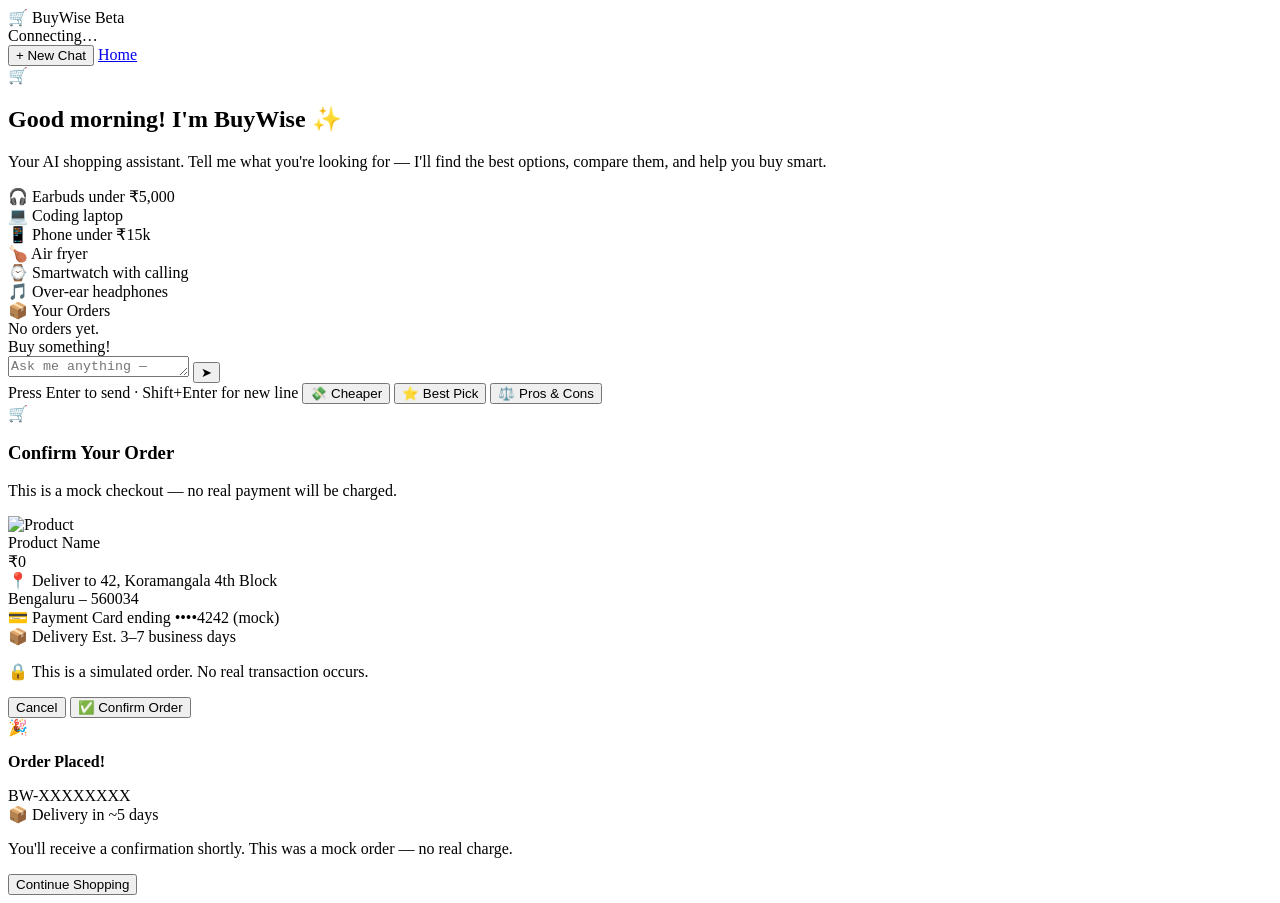
==== frontend/chat.html @ f85feacd "Initial Commit" ====
<!DOCTYPE html>
<html lang="en">
<head>
  <meta charset="UTF-8">
  <meta name="viewport" content="width=device-width, initial-scale=1.0">
  <title>BuyWise Chat — AI Shopping Agent</title>
  <meta name="description" content="Chat with BuyWise to find, compare, and buy the best products.">
  <link rel="icon" href="data:image/svg+xml,<svg xmlns='http://www.w3.org/2000/svg' viewBox='0 0 100 100'><text y='.9em' font-size='90'>🛒</text></svg>">

  <!-- Stylesheets -->
  <link rel="stylesheet" href="/static/css/root.css">
  <link rel="stylesheet" href="/static/css/chat.css">
  <link rel="stylesheet" href="/static/css/cards.css">
  <link rel="stylesheet" href="/static/css/modal.css">
</head>
<body>
<div class="chat-page">

  <!-- ─── Header ─────────────────────────────────────────────────────────── -->
  <header class="chat-header">
    <div class="chat-header-logo">
      <span class="icon">🛒</span>
      BuyWise
      <span class="logo-tag">Beta</span>
    </div>
    <div class="chat-header-actions">
      <div class="status-pill" id="status-pill">
        <div class="dot"></div>
        Connecting…
      </div>
      <button class="btn btn-ghost btn-sm" id="new-chat-btn">+ New Chat</button>
      <a href="/" class="btn btn-ghost btn-sm" id="home-btn">Home</a>
    </div>
  </header>

  <!-- ─── Body ───────────────────────────────────────────────────────────── -->
  <div class="chat-body">

    <!-- Messages column -->
    <main class="messages-area" id="messages-area">

      <!-- Welcome screen (shown before first message) -->
      <div class="welcome-screen" id="welcome-screen">
        <div class="hero-icon">🛒</div>
        <h2 id="welcome-greeting">Good morning! I'm BuyWise ✨</h2>
        <p>Your AI shopping assistant. Tell me what you're looking for — I'll find the best options, compare them, and help you buy smart.</p>

        <div class="suggestion-chips">
          <div class="chip" data-query="Best wireless earbuds under ₹5000" id="chip-1">
            🎧 Earbuds under ₹5,000
          </div>
          <div class="chip" data-query="Budget laptop for coding under ₹45000" id="chip-2">
            💻 Coding laptop
          </div>
          <div class="chip" data-query="Good smartphone under ₹15000" id="chip-3">
            📱 Phone under ₹15k
          </div>
          <div class="chip" data-query="Air fryer for a family of 3" id="chip-4">
            🍗 Air fryer
          </div>
          <div class="chip" data-query="Smartwatch with Bluetooth calling under ₹3000" id="chip-5">
            ⌚ Smartwatch with calling
          </div>
          <div class="chip" data-query="Best over-ear headphones under ₹3000" id="chip-6">
            🎵 Over-ear headphones
          </div>
        </div>
      </div>

    </main>

    <!-- Sidebar: Order History -->
    <aside class="chat-sidebar" id="chat-sidebar">
      <div class="sidebar-header">📦 Your Orders</div>
      <div class="sidebar-content" id="orders-sidebar-list">
        <div class="empty-state" id="sidebar-empty">
          No orders yet.<br>Buy something!
        </div>
      </div>
    </aside>

  </div><!-- /.chat-body -->

  <!-- ─── Compare bar (floating) ─────────────────────────────────────────── -->
  <div id="compare-bar" style="
    display: none;
    position: fixed;
    bottom: 90px;
    left: 50%;
    transform: translateX(-50%);
    z-index: 200;
    background: var(--clr-surface-2);
    border: 1px solid var(--clr-primary);
    border-radius: var(--radius-full);
    padding: 10px 16px;
    display: none;
    align-items: center;
    gap: var(--space-md);
    box-shadow: 0 8px 32px rgba(0,0,0,0.4), 0 0 20px var(--clr-primary-glow);
    backdrop-filter: var(--glass-blur);
    font-size: var(--text-sm);
    white-space: nowrap;
  ">
    <span style="color:var(--clr-text-muted)">⊞</span>
    <span id="compare-bar-label" style="color:var(--clr-text);font-weight:500">Select 2 products to compare</span>
    <button class="btn btn-primary btn-sm" id="compare-trigger-btn">Compare Now</button>
  </div>

  <!-- ─── Input Area ──────────────────────────────────────────────────────── -->
  <footer class="input-area">
    <div class="input-wrapper">
      <textarea
        id="chat-input"
        placeholder="Ask me anything — e.g. 'Find me earbuds under ₹3000 with good bass'"
        rows="1"
        aria-label="Chat input"
      ></textarea>
      <button id="send-btn" aria-label="Send message">➤</button>
    </div>
    <div class="input-extras">
      <span class="input-hint">Press Enter to send · Shift+Enter for new line</span>
      <button class="quick-chip" data-query="Find cheaper options" id="qchip-cheaper">💸 Cheaper</button>
      <button class="quick-chip" data-query="Show me the best value pick" id="qchip-best">⭐ Best Pick</button>
      <button class="quick-chip" data-query="What are the pros and cons?" id="qchip-pros">⚖️ Pros &amp; Cons</button>
    </div>
  </footer>

</div><!-- /.chat-page -->


<!-- ─── Order Confirmation Modal ─────────────────────────────────────────── -->
<div class="modal-overlay hidden" id="order-modal-overlay" role="dialog" aria-modal="true" aria-labelledby="modal-title">
  <div class="modal" style="position:relative;">

    <div class="modal-confirm-header">
      <div class="modal-confirm-icon">🛒</div>
      <h3 id="modal-title">Confirm Your Order</h3>
      <p>This is a mock checkout — no real payment will be charged.</p>
    </div>

    <div class="modal-product-row">
      <img class="modal-product-img" id="modal-product-img" src="" alt="Product">
      <div class="modal-product-info">
        <div class="name" id="modal-product-name">Product Name</div>
        <div class="price" id="modal-product-price">₹0</div>
      </div>
    </div>

    <div class="modal-details">
      <div class="detail-row">
        <span class="label">📍 Deliver to</span>
        <span class="value address">42, Koramangala 4th Block<br>Bengaluru – 560034</span>
      </div>
      <div class="detail-row">
        <span class="label">💳 Payment</span>
        <span class="value">Card ending ••••4242 (mock)</span>
      </div>
      <div class="detail-row">
        <span class="label">📦 Delivery</span>
        <span class="value">Est. 3–7 business days</span>
      </div>
    </div>

    <p class="modal-disclaimer">🔒 This is a simulated order. No real transaction occurs.</p>

    <div class="modal-actions">
      <button class="btn btn-ghost" id="order-modal-cancel">Cancel</button>
      <button class="btn btn-success" id="order-modal-confirm">✅ Confirm Order</button>
    </div>

  </div>
</div>

<!-- ─── Order Success Modal ───────────────────────────────────────────────── -->
<div class="modal-overlay hidden" id="order-success-overlay" role="dialog" aria-modal="true">
  <div class="modal" style="position:relative;">
    <div class="order-success-body">
      <div class="success-icon-ring">🎉</div>
      <h3 style="font-size: var(--text-xl);">Order Placed!</h3>
      <p id="success-product-name" style="font-size:var(--text-base);color:var(--clr-text);font-weight:600;"></p>
      <div class="order-ref-code" id="success-order-ref">BW-XXXXXXXX</div>
      <div class="delivery-badge">
        <span class="icon">📦</span>
        <span id="success-delivery">Delivery in ~5 days</span>
      </div>
      <p style="font-size:var(--text-sm);">You'll receive a confirmation shortly. This was a mock order — no real charge.</p>
      <button class="btn btn-primary" id="order-success-close">Continue Shopping</button>
    </div>
  </div>
</div>

<!-- ─── Scripts ───────────────────────────────────────────────────────────── -->
<script src="/static/js/api.js"></script>
<script src="/static/js/session.js"></script>
<script src="/static/js/search.js"></script>
<script src="/static/js/order.js"></script>
<script src="/static/js/chat.js"></script>
<script src="/static/js/agent.js"></script>

</body>
</html>
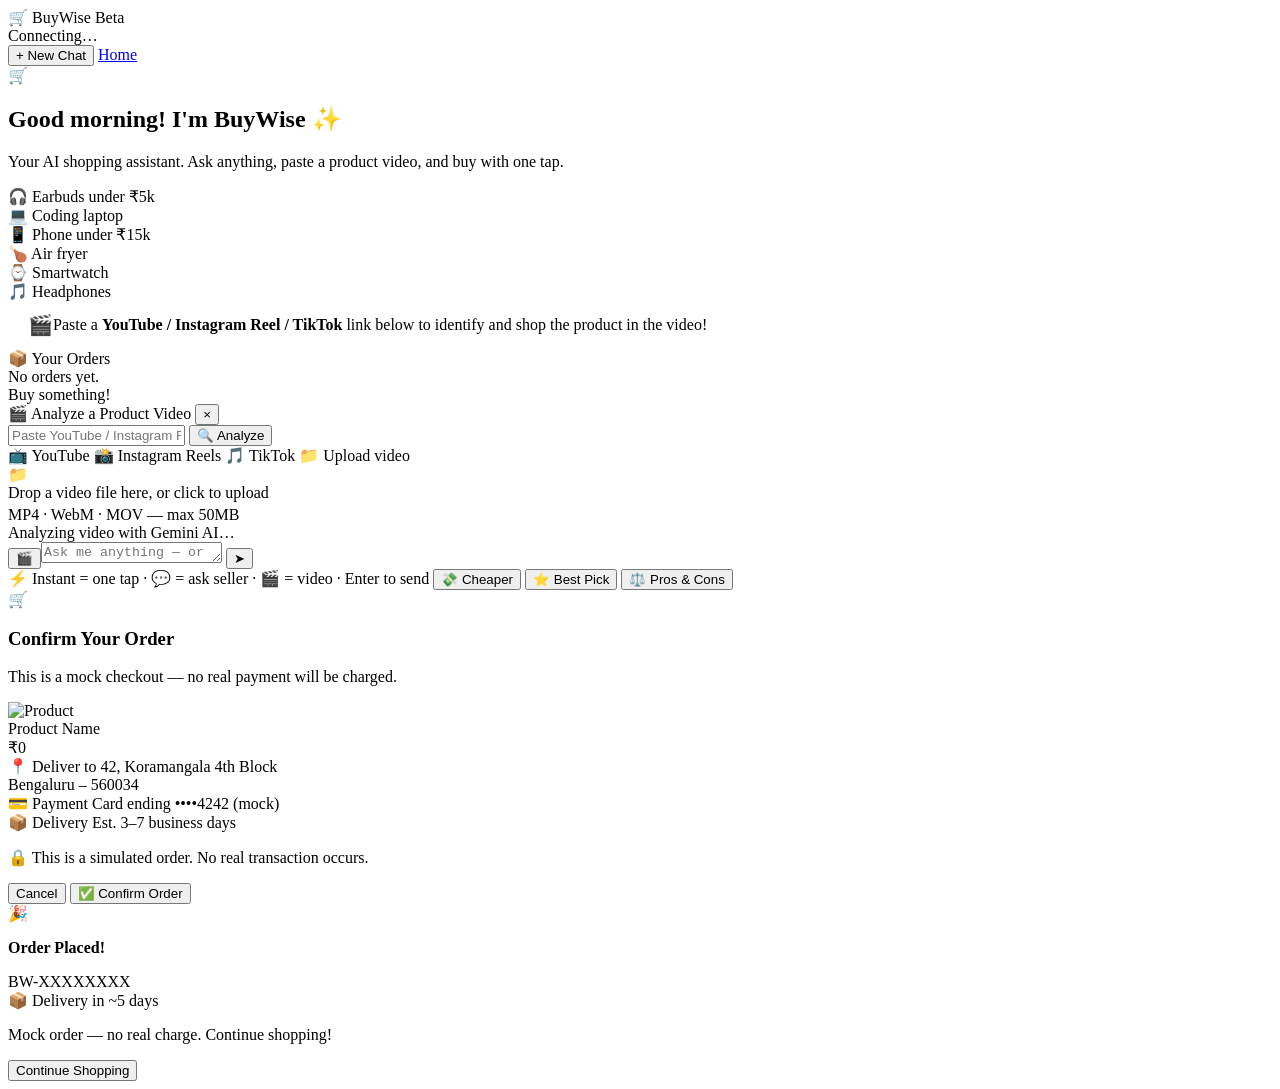
==== commit 70522eb1: "Adding Features" ====
--- a/frontend/chat.html
+++ b/frontend/chat.html
@@ -7,11 +7,11 @@
   <meta name="description" content="Chat with BuyWise to find, compare, and buy the best products.">
   <link rel="icon" href="data:image/svg+xml,<svg xmlns='http://www.w3.org/2000/svg' viewBox='0 0 100 100'><text y='.9em' font-size='90'>🛒</text></svg>">
 
-  <!-- Stylesheets -->
   <link rel="stylesheet" href="/static/css/root.css">
   <link rel="stylesheet" href="/static/css/chat.css">
   <link rel="stylesheet" href="/static/css/cards.css">
   <link rel="stylesheet" href="/static/css/modal.css">
+  <link rel="stylesheet" href="/static/css/video.css">
 </head>
 <body>
 <div class="chat-page">
@@ -25,8 +25,7 @@
     </div>
     <div class="chat-header-actions">
       <div class="status-pill" id="status-pill">
-        <div class="dot"></div>
-        Connecting…
+        <div class="dot"></div>Connecting…
       </div>
       <button class="btn btn-ghost btn-sm" id="new-chat-btn">+ New Chat</button>
       <a href="/" class="btn btn-ghost btn-sm" id="home-btn">Home</a>
@@ -39,31 +38,36 @@
     <!-- Messages column -->
     <main class="messages-area" id="messages-area">
 
-      <!-- Welcome screen (shown before first message) -->
+      <!-- Welcome screen -->
       <div class="welcome-screen" id="welcome-screen">
         <div class="hero-icon">🛒</div>
         <h2 id="welcome-greeting">Good morning! I'm BuyWise ✨</h2>
-        <p>Your AI shopping assistant. Tell me what you're looking for — I'll find the best options, compare them, and help you buy smart.</p>
+        <p>Your AI shopping assistant. Ask anything, paste a product video, and buy with one tap.</p>
 
         <div class="suggestion-chips">
-          <div class="chip" data-query="Best wireless earbuds under ₹5000" id="chip-1">
-            🎧 Earbuds under ₹5,000
-          </div>
-          <div class="chip" data-query="Budget laptop for coding under ₹45000" id="chip-2">
-            💻 Coding laptop
-          </div>
-          <div class="chip" data-query="Good smartphone under ₹15000" id="chip-3">
-            📱 Phone under ₹15k
-          </div>
-          <div class="chip" data-query="Air fryer for a family of 3" id="chip-4">
-            🍗 Air fryer
-          </div>
-          <div class="chip" data-query="Smartwatch with Bluetooth calling under ₹3000" id="chip-5">
-            ⌚ Smartwatch with calling
-          </div>
-          <div class="chip" data-query="Best over-ear headphones under ₹3000" id="chip-6">
-            🎵 Over-ear headphones
-          </div>
+          <div class="chip" data-query="Best wireless earbuds under ₹5000" id="chip-1">🎧 Earbuds under ₹5k</div>
+          <div class="chip" data-query="Budget laptop for coding under ₹45000" id="chip-2">💻 Coding laptop</div>
+          <div class="chip" data-query="Good smartphone under ₹15000" id="chip-3">📱 Phone under ₹15k</div>
+          <div class="chip" data-query="Air fryer for a family of 3" id="chip-4">🍗 Air fryer</div>
+          <div class="chip" data-query="Smartwatch with Bluetooth calling under ₹3000" id="chip-5">⌚ Smartwatch</div>
+          <div class="chip" data-query="Best over-ear headphones under ₹3000" id="chip-6">🎵 Headphones</div>
+        </div>
+
+        <!-- Video analysis hint -->
+        <div style="
+          margin-top: var(--space-md);
+          padding: 12px 20px;
+          background: var(--clr-surface-2);
+          border: 1px solid var(--clr-border);
+          border-radius: var(--radius-lg);
+          font-size: var(--text-sm);
+          color: var(--clr-text-muted);
+          display: flex;
+          align-items: center;
+          gap: var(--space-sm)
+        ">
+          <span style="font-size:20px">🎬</span>
+          <span>Paste a <strong style="color:var(--clr-primary-light)">YouTube / Instagram Reel / TikTok</strong> link below to identify and shop the product in the video!</span>
         </div>
       </div>
 
@@ -73,19 +77,17 @@
     <aside class="chat-sidebar" id="chat-sidebar">
       <div class="sidebar-header">📦 Your Orders</div>
       <div class="sidebar-content" id="orders-sidebar-list">
-        <div class="empty-state" id="sidebar-empty">
-          No orders yet.<br>Buy something!
-        </div>
+        <div class="empty-state" id="sidebar-empty">No orders yet.<br>Buy something!</div>
       </div>
     </aside>
 
   </div><!-- /.chat-body -->
 
-  <!-- ─── Compare bar (floating) ─────────────────────────────────────────── -->
+  <!-- ─── Compare floating bar ───────────────────────────────────────────── -->
   <div id="compare-bar" style="
     display: none;
     position: fixed;
-    bottom: 90px;
+    bottom: 116px;
     left: 50%;
     transform: translateX(-50%);
     z-index: 200;
@@ -93,7 +95,6 @@
     border: 1px solid var(--clr-primary);
     border-radius: var(--radius-full);
     padding: 10px 16px;
-    display: none;
     align-items: center;
     gap: var(--space-md);
     box-shadow: 0 8px 32px rgba(0,0,0,0.4), 0 0 20px var(--clr-primary-glow);
@@ -107,18 +108,69 @@
   </div>
 
   <!-- ─── Input Area ──────────────────────────────────────────────────────── -->
-  <footer class="input-area">
-    <div class="input-wrapper">
-      <textarea
-        id="chat-input"
-        placeholder="Ask me anything — e.g. 'Find me earbuds under ₹3000 with good bass'"
-        rows="1"
-        aria-label="Chat input"
-      ></textarea>
-      <button id="send-btn" aria-label="Send message">➤</button>
-    </div>
+  <footer class="input-area" style="position:relative;">
+
+    <!-- 🎬 Video Panel (slides up above the input) -->
+    <div class="video-panel hidden" id="video-panel">
+      <div class="video-panel-header">
+        <span class="video-panel-title">🎬 Analyze a Product Video</span>
+        <button class="video-panel-close" onclick="Video.closePanel()">×</button>
+      </div>
+
+      <!-- URL input row -->
+      <div class="video-url-row">
+        <input
+          type="text"
+          id="video-url-input"
+          placeholder="Paste YouTube / Instagram Reel / TikTok URL…"
+          autocomplete="off"
+        >
+        <button class="btn btn-primary btn-sm" id="video-url-submit">🔍 Analyze</button>
+      </div>
+
+      <div class="video-url-hint" style="margin-bottom:var(--space-md)">
+        <span>📺 YouTube</span>
+        <span>📸 Instagram Reels</span>
+        <span>🎵 TikTok</span>
+        <span>📁 Upload video</span>
+      </div>
+
+      <!-- File drop zone -->
+      <div class="video-upload-area" id="video-upload-area">
+        <input type="file" id="video-file-input" accept="video/mp4,video/webm,.mp4,.webm,.mov" style="display:none">
+        <div class="video-upload-icon">📁</div>
+        <div class="video-upload-label">Drop a video file here, or click to upload</div>
+        <div id="video-file-label" style="color:var(--clr-primary-light);font-size:var(--text-xs);margin-top:4px"></div>
+        <div class="video-upload-formats">MP4 · WebM · MOV — max 50MB</div>
+      </div>
+
+      <!-- Loading state -->
+      <div class="video-loading" id="video-loading">
+        <div class="spinner"></div>
+        <span id="video-loading-msg">Analyzing video with Gemini AI…</span>
+      </div>
+    </div>
+
+    <!-- Input wrapper row -->
+    <div style="display:flex;align-items:flex-end;gap:var(--space-sm)">
+      <!-- 🎬 Video toggle button -->
+      <button id="video-toggle-btn" title="Analyze a product video">🎬</button>
+
+      <div class="input-wrapper" style="flex:1">
+        <textarea
+          id="chat-input"
+          placeholder="Ask me anything — or paste a product video URL…"
+          rows="1"
+          aria-label="Chat input"
+        ></textarea>
+        <button id="send-btn" aria-label="Send message">➤</button>
+      </div>
+    </div>
+
     <div class="input-extras">
-      <span class="input-hint">Press Enter to send · Shift+Enter for new line</span>
+      <span class="input-hint">
+        ⚡ Instant = one tap · 💬 = ask seller · 🎬 = video · Enter to send
+      </span>
       <button class="quick-chip" data-query="Find cheaper options" id="qchip-cheaper">💸 Cheaper</button>
       <button class="quick-chip" data-query="Show me the best value pick" id="qchip-best">⭐ Best Pick</button>
       <button class="quick-chip" data-query="What are the pros and cons?" id="qchip-pros">⚖️ Pros &amp; Cons</button>
@@ -131,13 +183,11 @@
 <!-- ─── Order Confirmation Modal ─────────────────────────────────────────── -->
 <div class="modal-overlay hidden" id="order-modal-overlay" role="dialog" aria-modal="true" aria-labelledby="modal-title">
   <div class="modal" style="position:relative;">
-
     <div class="modal-confirm-header">
       <div class="modal-confirm-icon">🛒</div>
       <h3 id="modal-title">Confirm Your Order</h3>
       <p>This is a mock checkout — no real payment will be charged.</p>
     </div>
-
     <div class="modal-product-row">
       <img class="modal-product-img" id="modal-product-img" src="" alt="Product">
       <div class="modal-product-info">
@@ -145,7 +195,6 @@
         <div class="price" id="modal-product-price">₹0</div>
       </div>
     </div>
-
     <div class="modal-details">
       <div class="detail-row">
         <span class="label">📍 Deliver to</span>
@@ -160,14 +209,11 @@
         <span class="value">Est. 3–7 business days</span>
       </div>
     </div>
-
     <p class="modal-disclaimer">🔒 This is a simulated order. No real transaction occurs.</p>
-
     <div class="modal-actions">
       <button class="btn btn-ghost" id="order-modal-cancel">Cancel</button>
       <button class="btn btn-success" id="order-modal-confirm">✅ Confirm Order</button>
     </div>
-
   </div>
 </div>
 
@@ -176,23 +222,26 @@
   <div class="modal" style="position:relative;">
     <div class="order-success-body">
       <div class="success-icon-ring">🎉</div>
-      <h3 style="font-size: var(--text-xl);">Order Placed!</h3>
-      <p id="success-product-name" style="font-size:var(--text-base);color:var(--clr-text);font-weight:600;"></p>
+      <h3 style="font-size:var(--text-xl)">Order Placed!</h3>
+      <p id="success-product-name" style="font-size:var(--text-base);color:var(--clr-text);font-weight:600"></p>
       <div class="order-ref-code" id="success-order-ref">BW-XXXXXXXX</div>
       <div class="delivery-badge">
         <span class="icon">📦</span>
         <span id="success-delivery">Delivery in ~5 days</span>
       </div>
-      <p style="font-size:var(--text-sm);">You'll receive a confirmation shortly. This was a mock order — no real charge.</p>
+      <p style="font-size:var(--text-sm)">Mock order — no real charge. Continue shopping!</p>
       <button class="btn btn-primary" id="order-success-close">Continue Shopping</button>
     </div>
   </div>
 </div>
 
-<!-- ─── Scripts ───────────────────────────────────────────────────────────── -->
+<!-- ─── Scripts (order matters) ──────────────────────────────────────────────── -->
 <script src="/static/js/api.js"></script>
 <script src="/static/js/session.js"></script>
+<script src="/static/js/toast.js"></script>
 <script src="/static/js/search.js"></script>
+<script src="/static/js/seller.js"></script>
+<script src="/static/js/video.js"></script>
 <script src="/static/js/order.js"></script>
 <script src="/static/js/chat.js"></script>
 <script src="/static/js/agent.js"></script>
